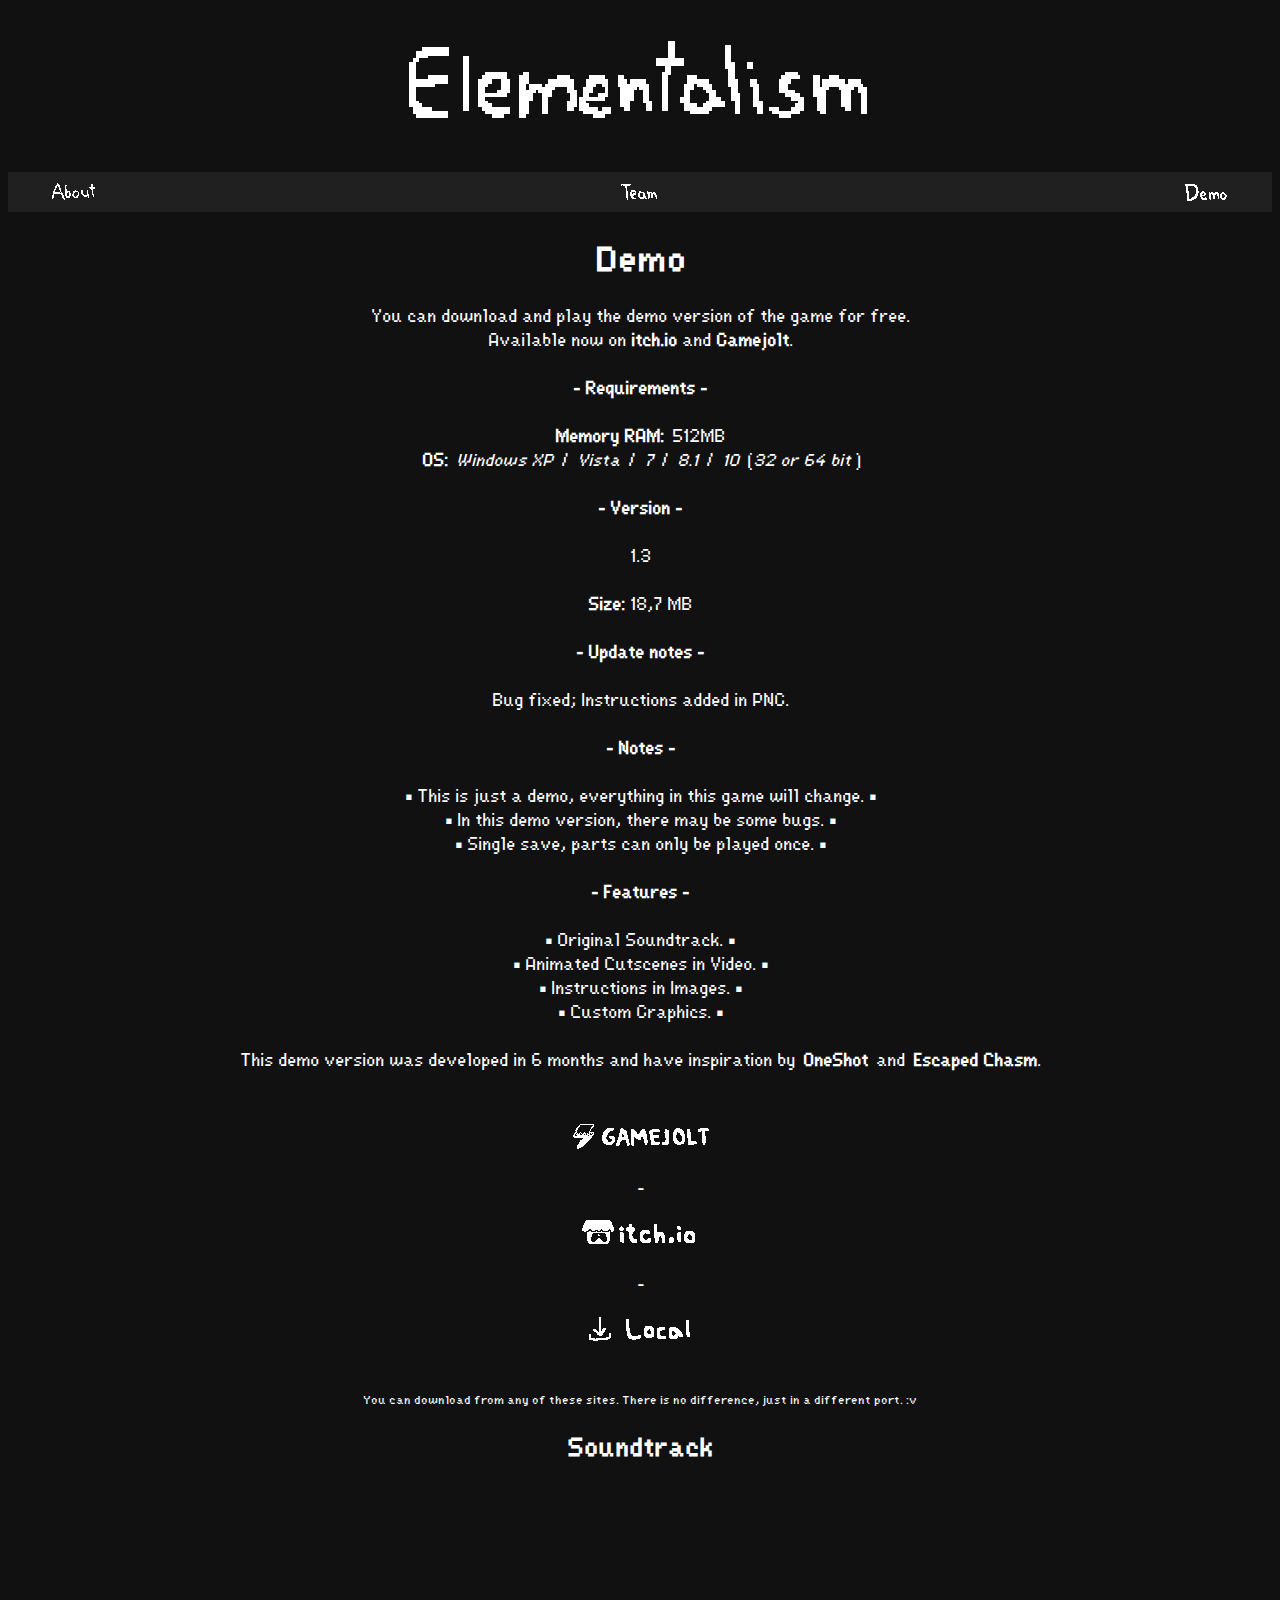
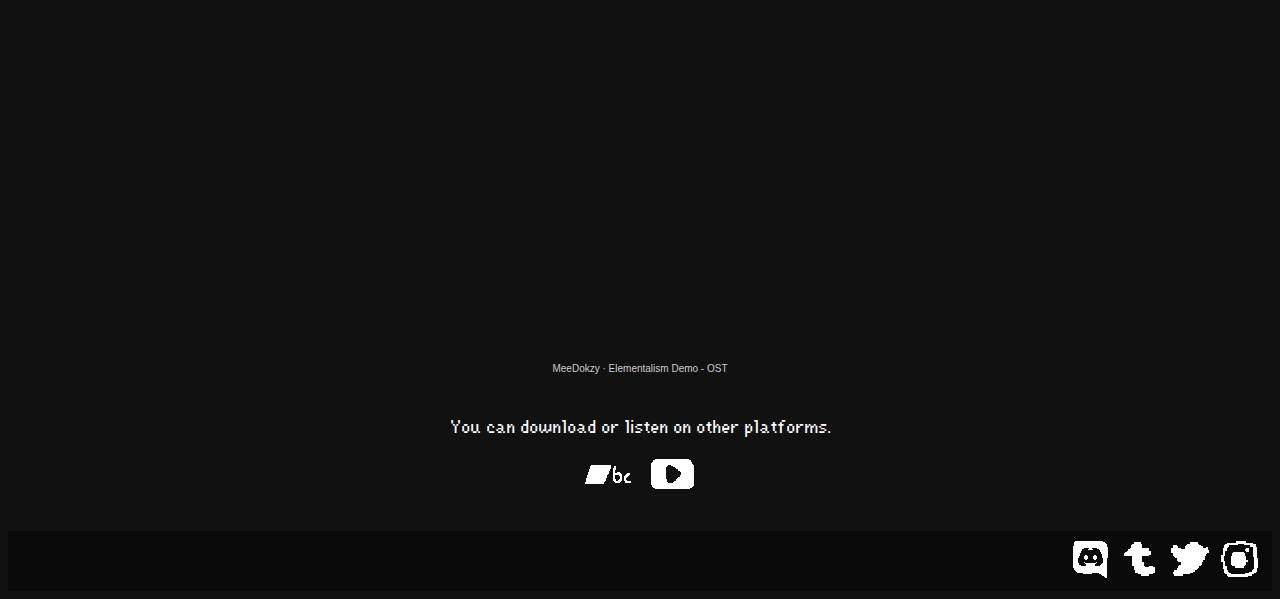
==== demo.html @ 2e7881ff "Add files via upload" ====
﻿<!DOCTYPE HTML>
<html lang="en">
    <head>
        <meta charset="utf-8">
        <meta name="viewport" content="width=device-width, initial-scale=1.0">
        <meta name="theme-color" content="#070707">
        <meta name="apple-mobile-web-app-status-bar-style" content="#070707">
        <meta name="msapplication-navbutton-color" content="#070707">
        <meta name="description" content="Download the demo version of Elementalism game.">
        <link rel="stylesheet" href="styles/style-demo.css">
        <title>Elementalism - Demo</title>
        <link rel="icon" href="img/icons/iconcomplete.png">
        <center>
            <a href="https://meedokzy.indie.af/elementalism-demo/"><img src="logo.png" style="max-width: 100%; height: auto;"></a>
        </center>
    </head>
    <body>
        <hr size=40 color="#202020">
        <span>
            <div class="about"><a href="index.html"><img src="img/buttons/about.png"/></a></div>
            <div class="team"><a href="team.html"><img src="img/buttons/team.png"/></a></div>
            <div class="demo"><a href="demo.html"><img src="img/buttons/demo.png"/></a></div>
        </span>
        <div class="text1">
            <h1>Demo</h1>
            <p>You can download and play the demo version of the game for free.</br>
            Available now on <b>itch.io</b> and <b>Gamejolt</b>.</br>
            <br>
            <b>- Requirements -</b></br>
            <br>
            <b>Memory RAM:</b> 512MB</br>
            <b>OS:</b> <i>Windows XP</i> / <i>Vista</i> / <i>7</i> / <i>8.1</i> / <i>10</i> (<i>32 or 64 bit</i>)</br>
            <br>
            <b>- Version -</b></br>
            <br>
            1.3<br/>
            <br>
            <b>Size:</b> 18,7 MB</br>
            <br>
            <b>- Update notes -</b></br>
            <br>
            Bug fixed; Instructions added in PNG.</br>
            <br>
            <b>- Notes -</b></br>
            <br>
            • This is just a demo, everything in this game will change. •</br>
            • In this demo version, there may be some bugs. •</br>
            • Single save, parts can only be played once. •</br>
            <br>
            <b>- Features -</b></br>
            <br>
            • Original Soundtrack. •</br>
            • Animated Cutscenes in Video. •</br>
            • Instructions in Images. •</br>
            • Custom Graphics. •</br>
            <br>
            This demo version was developed in 6 months and have inspiration by <b>OneShot</b> ​and <b>​Escaped Chasm​</b>.</br>
            <br>
            <br>
            <span>
                <a href="https://gamejolt.com/games/elementalism-demo/535838" target="_blank"><img src="img/buttons/gamejolt.png" title="Download on Gamejolt"></a>
                <p>-</p>
                <a href="https://dokzy.itch.io/elementalism-demo" target="_blank"><img src="img/buttons/itch.io.png" title="Download on itch.io"></a></br>
                <p>-</p>
                <a href="downloads/elementalism-demo-v1.3.zip" download="elementalism-demo-v1.3.zip"><img src="img/buttons/local.png" title="Download in local"></a></br>
            </span>
            <br>
        </div>
        </p>
        <div style="font-size: 11px;"> You can download from any of these sites. There is no difference, just in a different port. :v</div>
        <h2>Soundtrack</h2></br>
        <iframe width="100%" height="450" scrolling="no" frameborder="no" allow="autoplay" src="https://w.soundcloud.com/player/?url=https%3A//api.soundcloud.com/playlists/1193061733&color=%23ff5500&auto_play=false&hide_related=false&show_comments=true&show_user=true&show_reposts=false&show_teaser=true"></iframe><div style="font-size: 10px; color: #cccccc;line-break: anywhere;word-break: normal;overflow: hidden;white-space: nowrap;text-overflow: ellipsis; font-family: Interstate,Lucida Grande,Lucida Sans Unicode,Lucida Sans,Garuda,Verdana,Tahoma,sans-serif;font-weight: 100;"><a href="https://soundcloud.com/meedokzy" title="MeeDokzy" target="_blank" style="color: #cccccc; text-decoration: none;">MeeDokzy</a> · <a href="https://soundcloud.com/meedokzy/sets/elementalism-demo" title="Elementalism Demo - OST" target="_blank" style="color: #cccccc; text-decoration: none;">Elementalism Demo - OST</a></div>
        <br>
        <p>You can download or listen on other platforms.</p>
        <span>
            <a href="https://meedokzy.bandcamp.com/album/elementalism-demo-ost/" target="_blank"><img src="img/buttons/bandcamp.png" title="Download on Bandcamp"></a>
            <a href="https://www.youtube.com/playlist?list=PL88_f5MTnOlrrXWXtmmNPgAIhOImapf51" target="_blank"><img src="img/buttons/youtube.png" title="Listen on YouTube"></a>
            <br>
        </span>
        <br>
    </body>
    <hr height=80px size=60 color=#0a0a0a>
    <span>
        <div class="instagram"><a href="https://instagram.com/elementalismgame/" target="_blank"><img src="img/buttons/instagram.png" title="Instagram"></a></div>
        <div class="twitter"><a href="https://twitter.com/gamelementalism/" target="_blank"><img src="img/buttons/twitter.png" title="Twitter"></a></div>
        <div class="tumblr"><a href="https://elementalismgame.tumblr.com/" target="_blank"><img src="img/buttons/tumblr.png" title="Tumblr"></a></div>
        <div class="discord"><a href="https://discord.gg/CMb4exp" target="_blank"><img src="img/buttons/discord.png" title="Discord"></a></div>
    </span>
</html>

<!--HTML and CSS codes by MeeDokzy (in 2021) Version 0.1.2-->
---- styles/style-demo.css ----
@font-face {
    font-family: Lexipa;
    src: url('../Lexipa.TTF');
    font-style: normal;
}

body {
    background-color: #111111;
    text-align: center;
    color: #FFFFFF;
    font-family: Lexipa;
    font-style: normal;
}

.about img {
    position: absolute;
    margin-top: -40px;
    left: 50px;
}

.team img {
    position: absolute;
    left: 0;
    right: 0;
    margin: 0 auto;
    margin-top: -40px;
}

.demo img {
    position: absolute;
    margin-top: -40px;
    right: 50px;
}

.instagram img {
    position: absolute;
    right: 20px;
    margin-top: -60px;
}

.twitter img {
    position: absolute;
    right: 70px;
    margin-top: -60px;
}

.tumblr img {
    position: absolute;
    right: 120px;
    margin-top: -60px;
}

.discord img {
    position: absolute;
    right: 170px;
    margin-top: -60px;
}
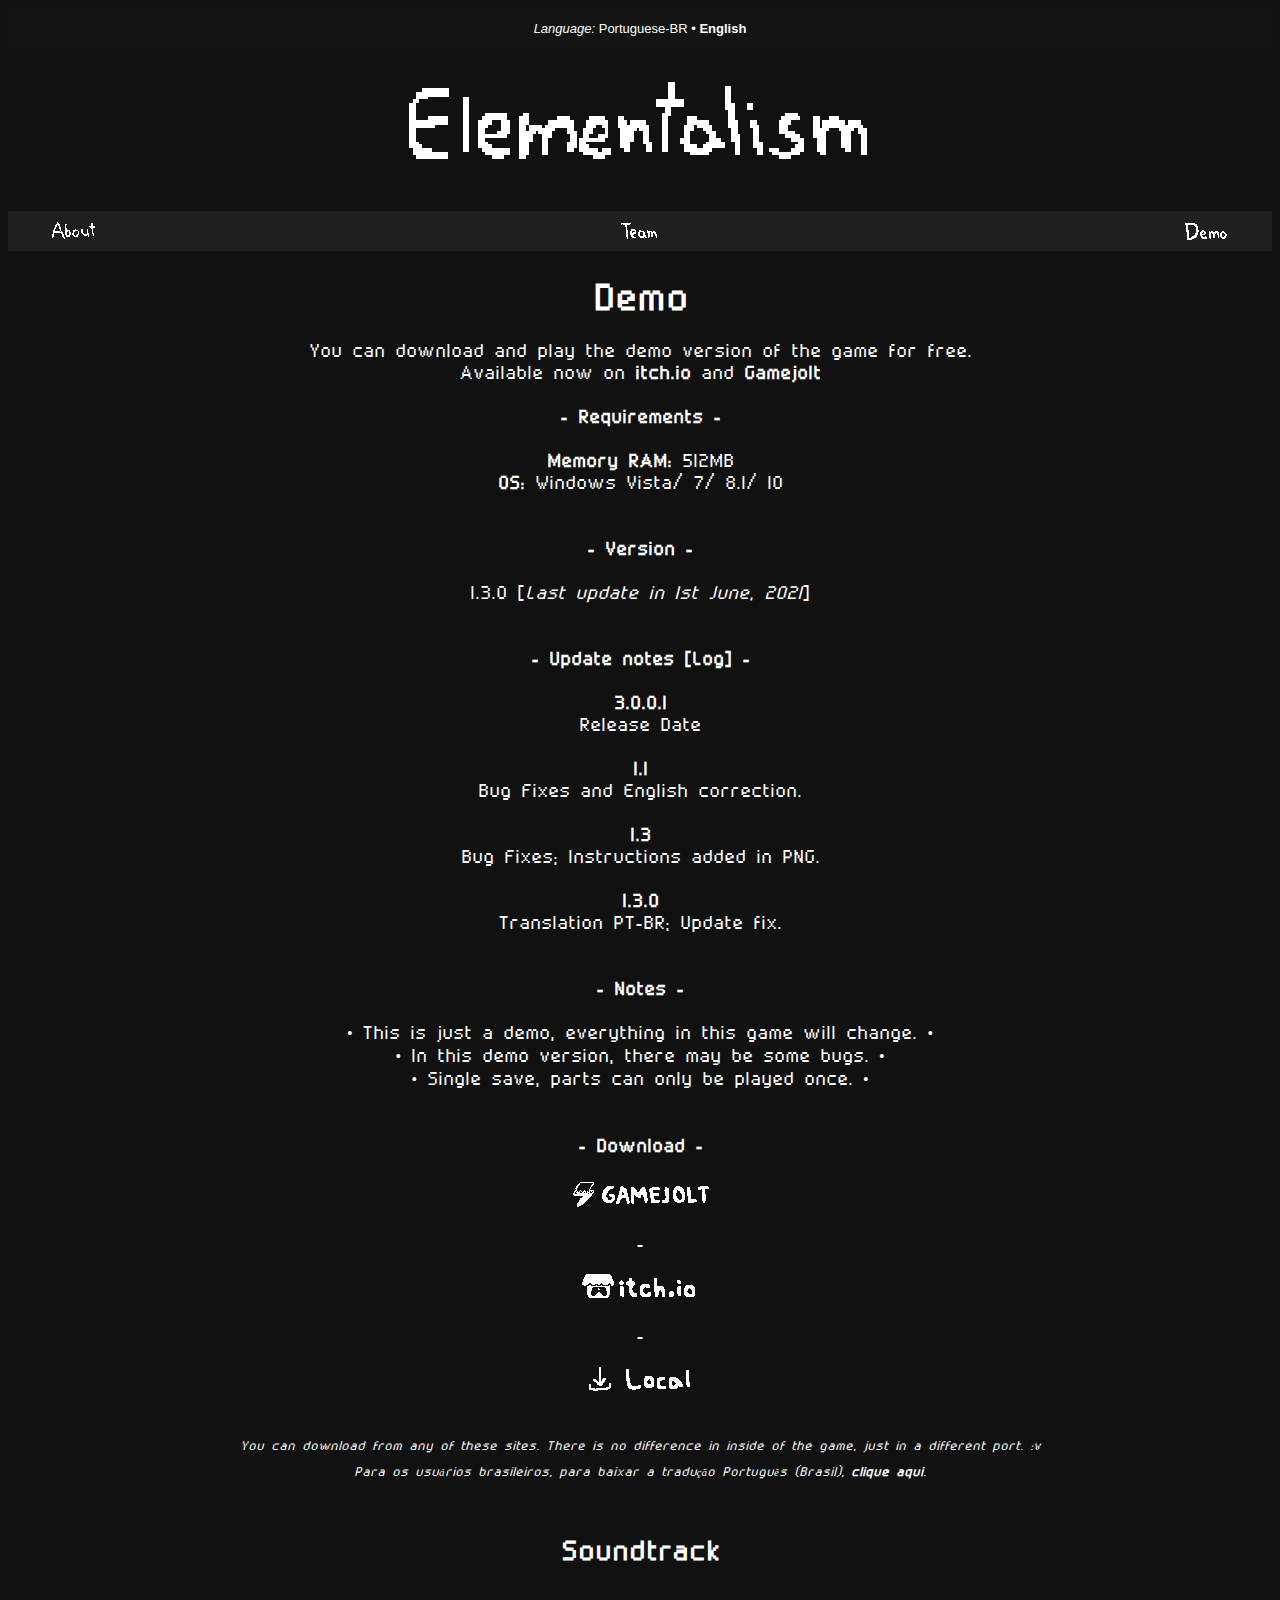
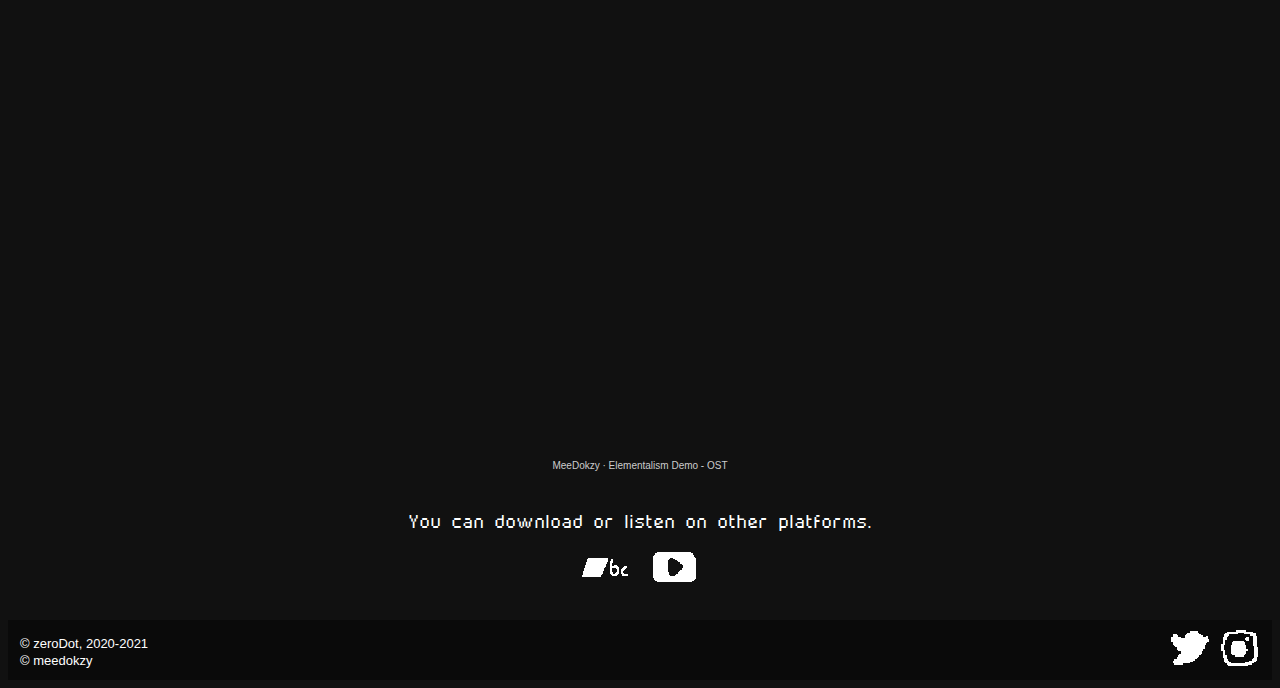
==== commit 64c8e73e: "Add files via upload" ====
--- a/demo.html
+++ b/demo.html
@@ -11,6 +11,10 @@
         <title>Elementalism - Demo</title>
         <link rel="icon" href="img/icons/iconcomplete.png">
         <center>
+            <hr size=40 color="#141414">
+            <span>
+                <div class="changlang"><p><i>Language:</i> <a href="br/demo.html" style="color:#FFFFFF; text-decoration: none;">Portuguese-BR</a> • <b>English</b></p></div>
+            </span>
             <a href="https://meedokzy.indie.af/elementalism-demo/"><img src="logo.png" style="max-width: 100%; height: auto;"></a>
         </center>
     </head>
@@ -24,22 +28,34 @@
         <div class="text1">
             <h1>Demo</h1>
             <p>You can download and play the demo version of the game for free.</br>
-            Available now on <b>itch.io</b> and <b>Gamejolt</b>.</br>
+            Available now on <b>itch.io</b> and <b>Gamejolt</b></br>
             <br>
             <b>- Requirements -</b></br>
             <br>
             <b>Memory RAM:</b> 512MB</br>
-            <b>OS:</b> <i>Windows XP</i> / <i>Vista</i> / <i>7</i> / <i>8.1</i> / <i>10</i> (<i>32 or 64 bit</i>)</br>
+            <b>OS:</b> Windows Vista/ 7/ 8.1/ 10<br/>
+            <br>
             <br>
             <b>- Version -</b></br>
             <br>
-            1.3<br/>
+            1.3.0 [<i>Last update in 1st June, 2021</i>]<br/>
             <br>
-            <b>Size:</b> 18,7 MB</br>
             <br>
-            <b>- Update notes -</b></br>
+            <b>- Update notes [Log] -</b></br>
             <br>
-            Bug fixed; Instructions added in PNG.</br>
+            <b>3.0.0.1</b><br>
+            Release Date<br/>
+            <br>
+            <b>1.1</b><br>
+            Bug Fixes and English correction.<br/>
+            <br>
+            <b>1.3</b><br>
+            Bug Fixes; Instructions added in PNG.<br/>
+            <br>
+            <b>1.3.0</b><br>
+            Translation PT-BR; Update fix.
+            <br>
+            <br>
             <br>
             <b>- Notes -</b></br>
             <br>
@@ -47,27 +63,22 @@
             • In this demo version, there may be some bugs. •</br>
             • Single save, parts can only be played once. •</br>
             <br>
-            <b>- Features -</b></br>
             <br>
-            • Original Soundtrack. •</br>
-            • Animated Cutscenes in Video. •</br>
-            • Instructions in Images. •</br>
-            • Custom Graphics. •</br>
-            <br>
-            This demo version was developed in 6 months and have inspiration by <b>OneShot</b> ​and <b>​Escaped Chasm​</b>.</br>
-            <br>
+            <b>- Download -</b></br>
             <br>
             <span>
                 <a href="https://gamejolt.com/games/elementalism-demo/535838" target="_blank"><img src="img/buttons/gamejolt.png" title="Download on Gamejolt"></a>
                 <p>-</p>
                 <a href="https://dokzy.itch.io/elementalism-demo" target="_blank"><img src="img/buttons/itch.io.png" title="Download on itch.io"></a></br>
                 <p>-</p>
-                <a href="downloads/elementalism-demo-v1.3.zip" download="elementalism-demo-v1.3.zip"><img src="img/buttons/local.png" title="Download in local"></a></br>
+                <a href="downloads/elementalism-demo-v1.3.0-english.zip" download="elementalism-demo-v1.3.0-english.zip"><img src="img/buttons/local.png" title="Download in local"></a></br>
             </span>
             <br>
         </div>
         </p>
-        <div style="font-size: 11px;"> You can download from any of these sites. There is no difference, just in a different port. :v</div>
+        <div style="font-size: 11px;"><i>You can download from any of these sites. There is no difference in inside of the game, just in a different port. :v</i></div>
+        <div style="font-size: 11px;"><i><p>Para os usuários brasileiros, para baixar a tradução Português (Brasil), <a href="br/demo.html" style="color:#FFFFFF; text-decoration: none;"><b>clique aqui</a></b>.</p></i></div>
+        <br>
         <h2>Soundtrack</h2></br>
         <iframe width="100%" height="450" scrolling="no" frameborder="no" allow="autoplay" src="https://w.soundcloud.com/player/?url=https%3A//api.soundcloud.com/playlists/1193061733&color=%23ff5500&auto_play=false&hide_related=false&show_comments=true&show_user=true&show_reposts=false&show_teaser=true"></iframe><div style="font-size: 10px; color: #cccccc;line-break: anywhere;word-break: normal;overflow: hidden;white-space: nowrap;text-overflow: ellipsis; font-family: Interstate,Lucida Grande,Lucida Sans Unicode,Lucida Sans,Garuda,Verdana,Tahoma,sans-serif;font-weight: 100;"><a href="https://soundcloud.com/meedokzy" title="MeeDokzy" target="_blank" style="color: #cccccc; text-decoration: none;">MeeDokzy</a> · <a href="https://soundcloud.com/meedokzy/sets/elementalism-demo" title="Elementalism Demo - OST" target="_blank" style="color: #cccccc; text-decoration: none;">Elementalism Demo - OST</a></div>
         <br>
@@ -81,11 +92,9 @@
     </body>
     <hr height=80px size=60 color=#0a0a0a>
     <span>
+        <div class="teamc"><p>© zeroDot, 2020-2021</br></div>
+		<div class="devc"><p>© meedokzy</p></div>
         <div class="instagram"><a href="https://instagram.com/elementalismgame/" target="_blank"><img src="img/buttons/instagram.png" title="Instagram"></a></div>
         <div class="twitter"><a href="https://twitter.com/gamelementalism/" target="_blank"><img src="img/buttons/twitter.png" title="Twitter"></a></div>
-        <div class="tumblr"><a href="https://elementalismgame.tumblr.com/" target="_blank"><img src="img/buttons/tumblr.png" title="Tumblr"></a></div>
-        <div class="discord"><a href="https://discord.gg/CMb4exp" target="_blank"><img src="img/buttons/discord.png" title="Discord"></a></div>
     </span>
-</html>
-
-<!--HTML and CSS codes by MeeDokzy (in 2021) Version 0.1.2-->+</html>--- a/styles/style-demo.css
+++ b/styles/style-demo.css
@@ -1,6 +1,6 @@
 @font-face {
-    font-family: Lexipa;
-    src: url('../Lexipa.TTF');
+    font-family: Superbly;
+    src: url('../Superbly.TTF');
     font-style: normal;
 }
 
@@ -8,7 +8,7 @@
     background-color: #111111;
     text-align: center;
     color: #FFFFFF;
-    font-family: Lexipa;
+    font-family: Superbly;
     font-style: normal;
 }
 
@@ -44,14 +44,28 @@
     margin-top: -60px;
 }
 
-.tumblr img {
+.teamc {
     position: absolute;
-    right: 120px;
-    margin-top: -60px;
+    margin-top: -65px;
+    left: 20px;
+    font-size: small;
+    font-family: Arial;
+    font-style: normal;
 }
 
-.discord img {
+.devc {
     position: absolute;
-    right: 170px;
-    margin-top: -60px;
+    margin-top: -48px;
+    left: 20px;
+    font-size: small;
+    font-family: Arial;
+    font-style: normal;
+}
+
+.changlang {
+    position: central;
+    margin-top: -40px;
+    left: 50px;
+    font-size: small;
+    font-family: Arial;
 }